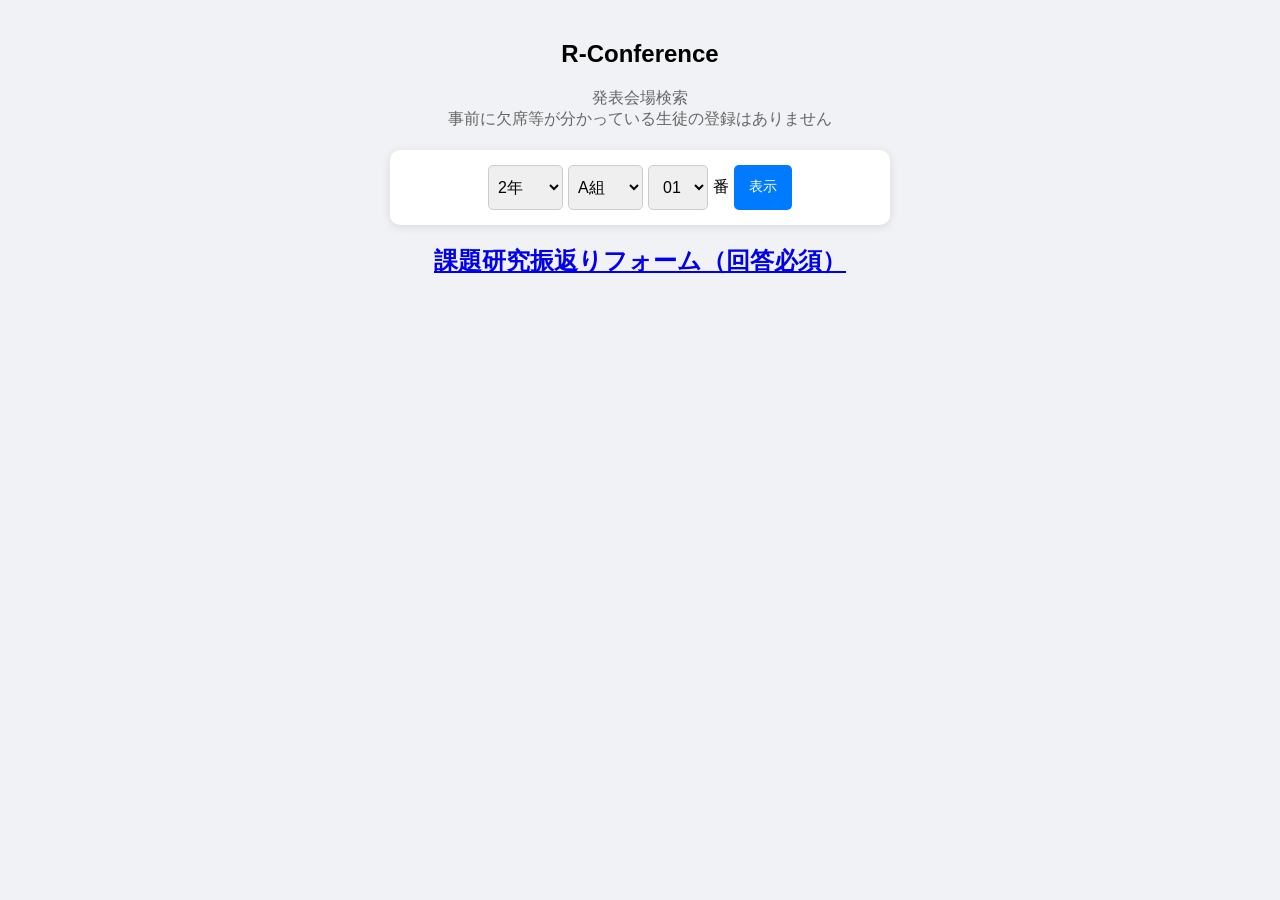
==== index.html @ 88b6d215 "Update index.html" ====
<!DOCTYPE html>
<html lang="ja">
<head>
    <meta charset="UTF-8">
    <meta name="viewport" content="width=device-width, initial-scale=1.0">
    <title>R-Conference 発表会場検索</title>
    <link rel="stylesheet" href="style.css">
</head>
<body>
    <div class="container">
        <h2>R-Conference</h2>
        <p class="subtitle">発表会場検索<br>事前に欠席等が分かっている生徒の登録はありません</p>

        <div class="search-box">
            <select id="grade">
                <option value="2">2年</option>
                <option value="1">1年</option>
            </select>
            <select id="class">
                <option value="A">A組</option>
                <option value="B">B組</option>
                <option value="C">C組</option>
                <option value="D">D組</option>
                <option value="E">E組</option>
                <option value="F">F組</option>
                <option value="G">G組</option>
                <option value="H">H組</option>
                <option value="I">I組</option>
                </select>
            <select id="number">
                <option value="1">01</option>
                <option value="2">02</option>
                <option value="3">03</option>
                <option value="4">04</option>
                <option value="5">05</option>
                <option value="6">06</option>
                <option value="7">07</option>
                <option value="8">08</option>
                <option value="9">09</option>
                <option value="10">10</option>
                <option value="11">11</option>
                <option value="12">12</option>
                <option value="13">13</option>
                <option value="14">14</option>
                <option value="15">15</option>
                <option value="16">16</option>
                <option value="17">17</option>
                <option value="18">18</option>
                <option value="19">19</option>
                <option value="20">20</option>
                <option value="21">21</option>
                <option value="22">22</option>
                <option value="23">23</option>
                <option value="24">24</option>
                <option value="25">25</option>
                <option value="26">26</option>
                <option value="27">27</option>
                <option value="28">28</option>
                <option value="29">29</option>
                <option value="30">30</option>
                <option value="31">31</option>
                <option value="32">32</option>
                <option value="33">33</option>
                <option value="34">34</option>
                <option value="35">35</option>
                <option value="36">36</option>
                <option value="37">37</option>
                <option value="38">38</option>
                <option value="39">39</option>
                <option value="40">40</option>
                <option value="41">41</option>
                <option value="42">42</option>
                </select>番
            <button onclick="search()">表示</button>
        </div>

        <div id="result" class="hidden">
            <div class="session-card">
                <h2>1・2時間目</h2>
                <div class="info"><span class="label">会場:</span> <span id="v12" class="value"></span></div>
                <div class="info"><span class="label">順番:</span> <span id="o12" class="value"></span></div>
                <div class="info"><span class="label">Spot:</span> <span id="s12" class="value"></span></div>
            </div>

            <div class="session-card">
                <h2>3・4時間目</h2>
                <div class="info"><span class="label">会場:</span> <span id="v34" class="value"></span></div>
                <div class="info"><span class="label">順番:</span> <span id="o34" class="value"></span></div>
                <div class="info"><span class="label">Spot:</span> <span id="s34" class="value"></span></div>
            </div>
        </div>
         <div></div>
            <h2><a href="https://forms.gle/bzLGnY5xxruofJt17" target="_blank" class="form-link">課題研究振返りフォーム（回答必須）</a></h2>
         </div>
        <div id="error" class="error hidden">データが見つかりませんでした。</div>
    </div>

    <script src="script.js"></script>
</body>
</html>
---- style.css ----
body { font-family: sans-serif; background-color: #f0f2f5; margin: 0; display: flex; justify-content: center; }
.container { width: 95%; max-width: 500px; padding: 20px; text-align: center; }
h1 { color: #333; margin-bottom: 5px; }
.subtitle { color: #666; margin-bottom: 20px; }

/* 入力エリアを横並びにする設定 */
.search-box { 
    background: white; 
    padding: 15px 10px; 
    border-radius: 10px; 
    box-shadow: 0 2px 10px rgba(0,0,0,0.1); 
    margin-bottom: 20px;
    display: flex; /* 横並びにする */
    flex-wrap: nowrap; /* 折り返さない */
    align-items: center;
    justify-content: center;
    gap: 5px; /* 要素間の隙間 */
}

/* 各入力項目のサイズ微調整 */
select, input { 
    padding: 10px 5px; 
    font-size: 16px; 
    border: 1px solid #ccc; 
    border-radius: 5px; 
    height: 45px;
    box-sizing: border-box;
}

/* 学年とクラスの幅 */
#grade, #class { width: 75px; }

/* 出席番号の幅（ここを小さくしました） */
#number { width: 60px; text-align: center; }

/* ボタンの幅を調整して横に並べる */
button { 
    padding: 0 15px;
    font-size: 14px; 
    background-color: #007bff; 
    color: white; 
    border: none; 
    border-radius: 5px; 
    cursor: pointer; 
    height: 45px;
    white-space: nowrap; /* 改行禁止 */
}

/* 結果表示のカード */
.session-card { background: white; padding: 20px; border-radius: 10px; margin-bottom: 15px; box-shadow: 0 2px 5px rgba(0,0,0,0.05); text-align: left; }
.session-card h2 { margin-top: 0; color: #007bff; border-bottom: 2px solid #007bff; padding-bottom: 5px; font-size: 18px; }
.info { font-size: 20px; margin: 10px 0; display: flex; align-items: baseline; }
.label { font-weight: bold; color: #555; width: 80px; flex-shrink: 0; font-size: 16px; }
.value { font-weight: 800; color: #000; word-break: break-all; }

.hidden { display: none; }
.error { color: red; font-weight: bold; margin-top: 20px; }
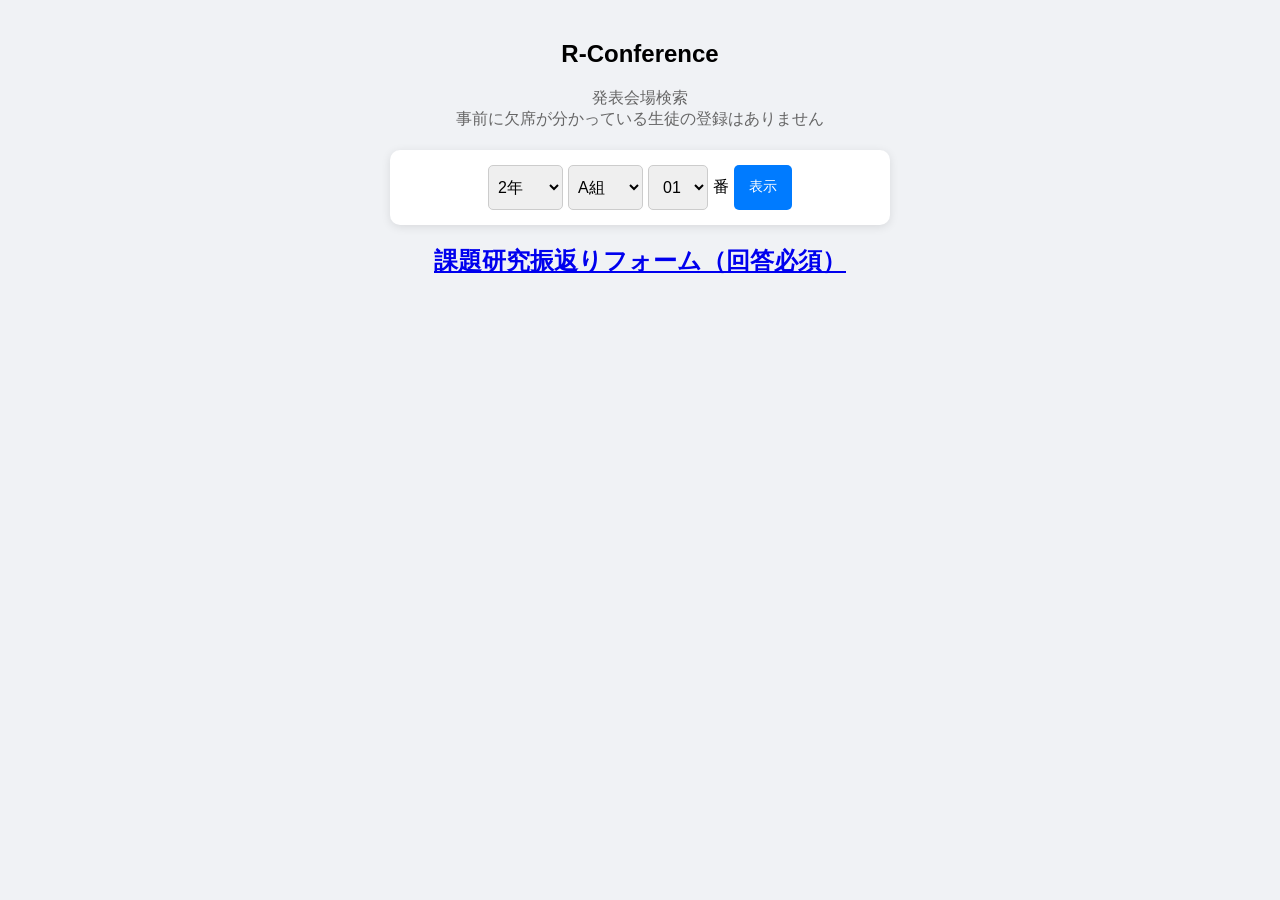
==== commit abe9b415: "Fix subtitle text in index.html" ====
--- a/index.html
+++ b/index.html
@@ -9,7 +9,7 @@
 <body>
     <div class="container">
         <h2>R-Conference</h2>
-        <p class="subtitle">発表会場検索<br>事前に欠席等が分かっている生徒の登録はありません</p>
+        <p class="subtitle">発表会場検索<br>事前に欠席が分かっている生徒の登録はありません</p>
 
         <div class="search-box">
             <select id="grade">
@@ -89,7 +89,7 @@
                 <div class="info"><span class="label">Spot:</span> <span id="s34" class="value"></span></div>
             </div>
         </div>
-         <div></div>
+         <div>
             <h2><a href="https://forms.gle/bzLGnY5xxruofJt17" target="_blank" class="form-link">課題研究振返りフォーム（回答必須）</a></h2>
          </div>
         <div id="error" class="error hidden">データが見つかりませんでした。</div>
@@ -97,4 +97,4 @@
 
     <script src="script.js"></script>
 </body>
-</html>+</html>
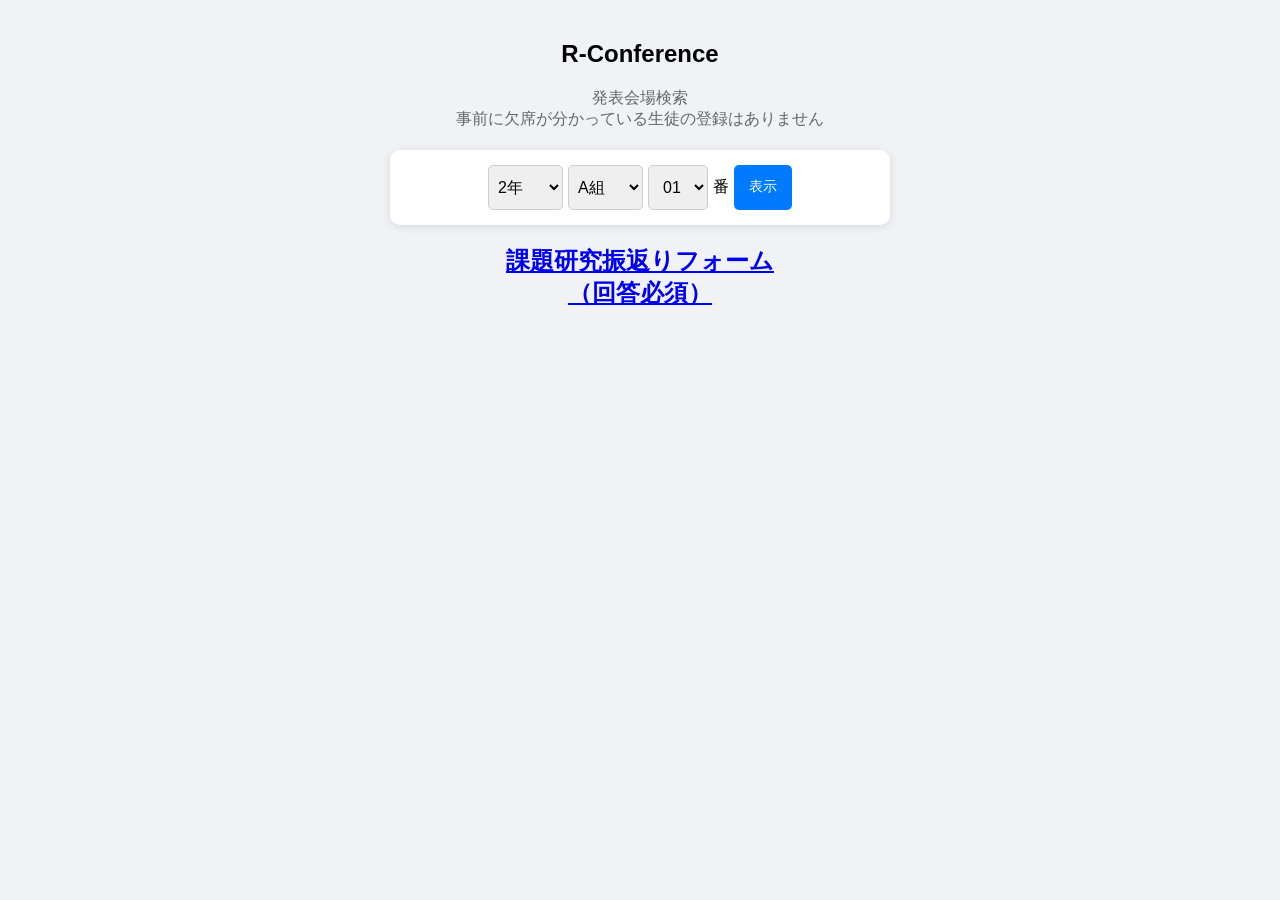
==== commit 2e47bd75: "Update index.html" ====
--- a/index.html
+++ b/index.html
@@ -89,10 +89,10 @@
                 <div class="info"><span class="label">Spot:</span> <span id="s34" class="value"></span></div>
             </div>
         </div>
-         <div>
-            <h2><a href="https://forms.gle/bzLGnY5xxruofJt17" target="_blank" class="form-link">課題研究振返りフォーム（回答必須）</a></h2>
+        <div id="error" class="error hidden">データが見つかりませんでした。</div>
+        <div>
+            <h2><a href="https://forms.gle/bzLGnY5xxruofJt17" target="_blank" class="form-link">課題研究振返りフォーム<br>（回答必須）</a></h2>
          </div>
-        <div id="error" class="error hidden">データが見つかりませんでした。</div>
     </div>
 
     <script src="script.js"></script>
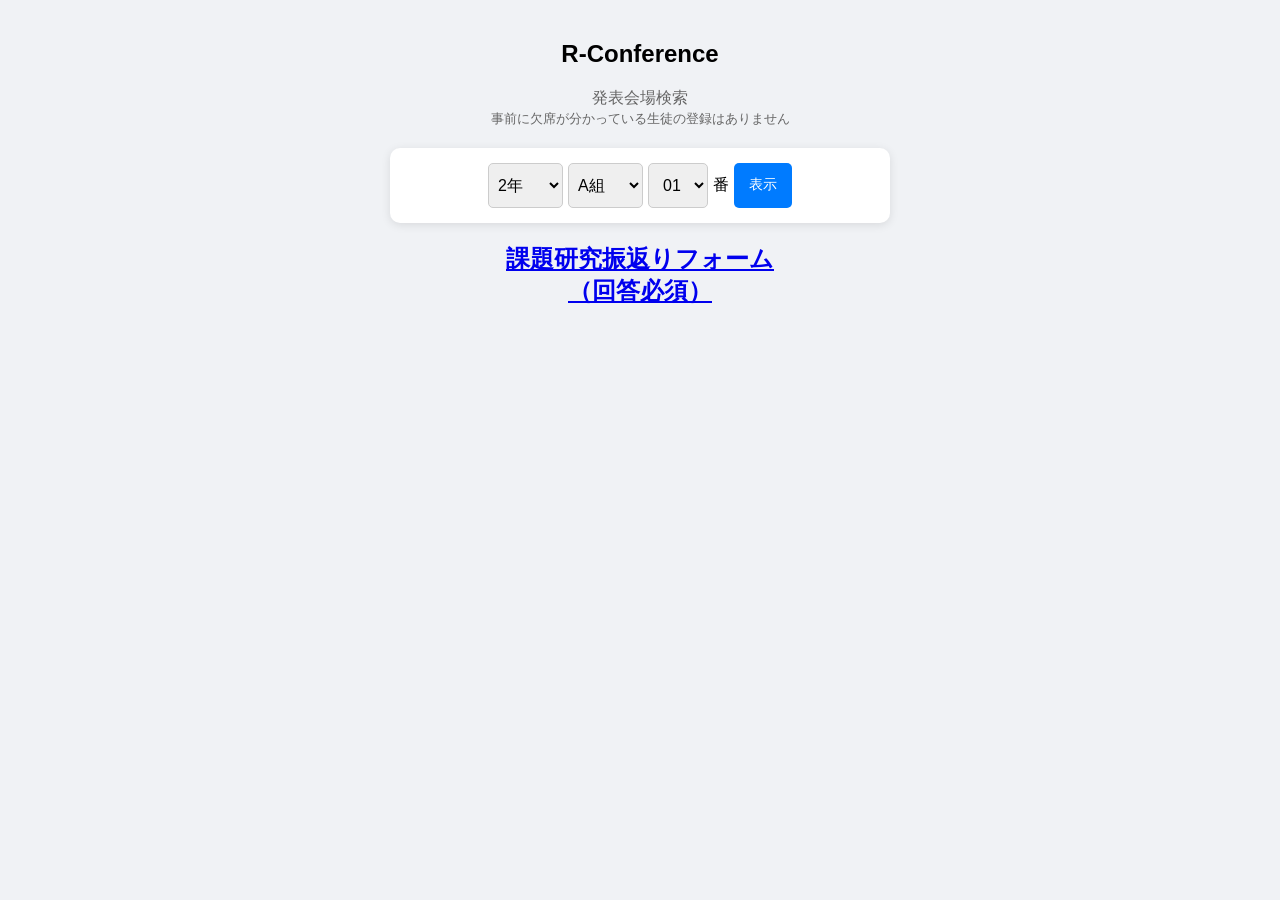
==== commit 1dad26c0: "Update index.html" ====
--- a/index.html
+++ b/index.html
@@ -9,7 +9,7 @@
 <body>
     <div class="container">
         <h2>R-Conference</h2>
-        <p class="subtitle">発表会場検索<br>事前に欠席が分かっている生徒の登録はありません</p>
+        <p class="subtitle">発表会場検索<br><span style="font-size: smaller;">事前に欠席が分かっている生徒の登録はありません</span></p>
 
         <div class="search-box">
             <select id="grade">
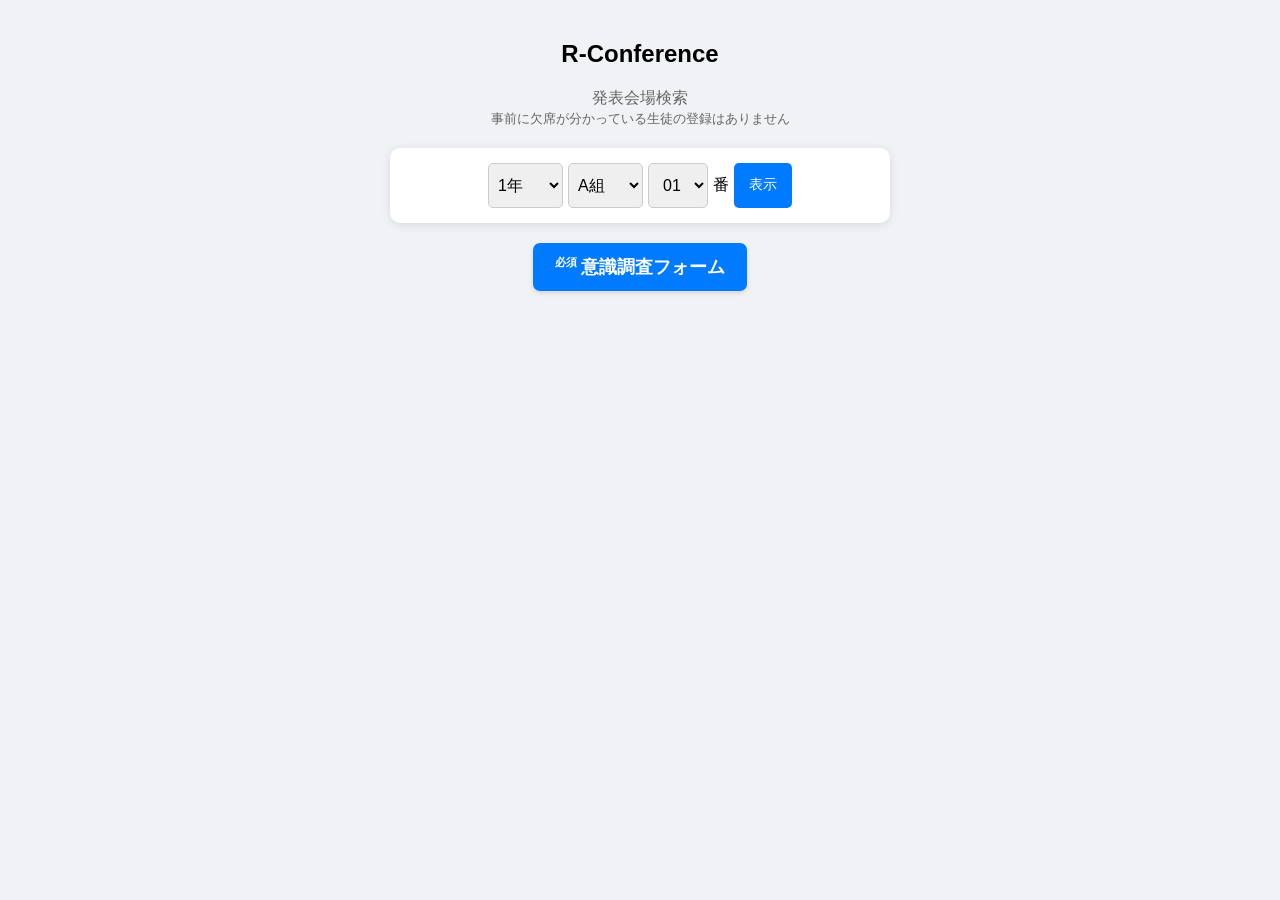
==== commit 90ca23bb: "更新" ====
--- a/index.html
+++ b/index.html
@@ -13,8 +13,9 @@
 
         <div class="search-box">
             <select id="grade">
+                <option value="1">1年</option>
                 <option value="2">2年</option>
-                <option value="1">1年</option>
+                <option value="3">3年</option>
             </select>
             <select id="class">
                 <option value="A">A組</option>
@@ -26,6 +27,7 @@
                 <option value="G">G組</option>
                 <option value="H">H組</option>
                 <option value="I">I組</option>
+                <option value="J">J組</option>
                 </select>
             <select id="number">
                 <option value="1">01</option>
@@ -75,24 +77,70 @@
         </div>
 
         <div id="result" class="hidden">
-            <div class="session-card">
-                <h2>1・2時間目</h2>
-                <div class="info"><span class="label">会場:</span> <span id="v12" class="value"></span></div>
-                <div class="info"><span class="label">順番:</span> <span id="o12" class="value"></span></div>
-                <div class="info"><span class="label">Spot:</span> <span id="s12" class="value"></span></div>
+            <div id="session1" class="session-card">
+                <h2>1時間目</h2>
+                <div class="session-details">
+                    <div class="info"><span class="label">会場</span><span id="v1" class="value venue-value"></span></div>
+                    <div class="info table-info"><span class="label">テーブルNo.</span><span id="t1" class="value table-value"></span></div>
+                    <div class="info seat-info"><span class="label">テーブル指定席</span><div id="seat1" class="seat-map"></div></div>
+                    <div class="info free-seating-info"><span id="freeSeat1" class="label">自由座席</span></div>
+                </div>
+                <div id="special1" class="special-session hidden">
+                    <strong>高3代表セッション</strong>
+                    <a href="https://forms.gle/dqdXae6LUykyhffv5" target="_blank" rel="noopener noreferrer"><sup>必須</sup>質問・感想フォーム記入</a>
+                    <span class="representative-label">代表発表</span>
+                </div>
             </div>
 
-            <div class="session-card">
-                <h2>3・4時間目</h2>
-                <div class="info"><span class="label">会場:</span> <span id="v34" class="value"></span></div>
-                <div class="info"><span class="label">順番:</span> <span id="o34" class="value"></span></div>
-                <div class="info"><span class="label">Spot:</span> <span id="s34" class="value"></span></div>
+            <div id="session2" class="session-card">
+                <h2>2時間目</h2>
+                <div class="session-details">
+                    <div class="info"><span class="label">会場</span><span id="v2" class="value venue-value"></span></div>
+                    <div class="info table-info"><span class="label">テーブルNo.</span><span id="t2" class="value table-value"></span></div>
+                    <div class="info seat-info"><span class="label">テーブル指定席</span><div id="seat2" class="seat-map"></div></div>
+                    <div class="info free-seating-info"><span id="freeSeat2" class="label">自由座席</span></div>
+                </div>
+                <div id="special2" class="special-session hidden">
+                    <strong>高3代表セッション</strong>
+                    <a href="https://forms.gle/dqdXae6LUykyhffv5" target="_blank" rel="noopener noreferrer"><sup>必須</sup>質問・感想フォーム記入</a>
+                    <span class="representative-label">代表発表</span>
+                </div>
+            </div>
+
+            <div id="session3" class="session-card">
+                <h2>3時間目</h2>
+                <div class="session-details">
+                    <div class="info"><span class="label">会場</span><span id="v3" class="value venue-value"></span></div>
+                    <div class="info table-info"><span class="label">テーブルNo.</span><span id="t3" class="value table-value"></span></div>
+                    <div class="info seat-info"><span class="label">テーブル指定席</span><div id="seat3" class="seat-map"></div></div>
+                    <div class="info free-seating-info"><span id="freeSeat3" class="label">自由座席</span></div>
+                </div>
+                <div id="special3" class="special-session hidden">
+                    <strong>高3代表セッション</strong>
+                    <a href="https://forms.gle/dqdXae6LUykyhffv5" target="_blank" rel="noopener noreferrer"><sup>必須</sup>質問・感想フォーム記入</a>
+                    <span class="representative-label">代表発表</span>
+                </div>
+            </div>
+
+            <div id="session4" class="session-card">
+                <h2>4時間目</h2>
+                <div class="session-details">
+                    <div class="info"><span class="label">会場</span><span id="v4" class="value venue-value"></span></div>
+                    <div class="info table-info"><span class="label">テーブルNo.</span><span id="t4" class="value table-value"></span></div>
+                    <div class="info seat-info"><span class="label">テーブル指定席</span><div id="seat4" class="seat-map"></div></div>
+                    <div class="info free-seating-info"><span id="freeSeat4" class="label">自由座席</span></div>
+                </div>
+                <div id="special4" class="special-session hidden">
+                    <strong>高3代表セッション</strong>
+                    <a href="https://forms.gle/dqdXae6LUykyhffv5" target="_blank" rel="noopener noreferrer"><sup>必須</sup>質問・感想フォーム記入</a>
+                    <span class="representative-label">代表発表</span>
+                </div>
             </div>
         </div>
         <div id="error" class="error hidden">データが見つかりませんでした。</div>
-        <div>
-            <h2><a href="https://forms.gle/bzLGnY5xxruofJt17" target="_blank" class="form-link">課題研究振返りフォーム<br>（回答必須）</a></h2>
-         </div>
+        <div class="survey-section">
+            <a href="https://forms.gle/bHiRUAzHUN7BMuE66" target="_blank" rel="noopener noreferrer" class="survey-button"><sup>必須</sup>意識調査フォーム</a>
+        </div>
     </div>
 
     <script src="script.js"></script>
--- a/style.css
+++ b/style.css
@@ -47,11 +47,115 @@
 }
 
 /* 結果表示のカード */
-.session-card { background: white; padding: 20px; border-radius: 10px; margin-bottom: 15px; box-shadow: 0 2px 5px rgba(0,0,0,0.05); text-align: left; }
-.session-card h2 { margin-top: 0; color: #007bff; border-bottom: 2px solid #007bff; padding-bottom: 5px; font-size: 18px; }
-.info { font-size: 20px; margin: 10px 0; display: flex; align-items: baseline; }
-.label { font-weight: bold; color: #555; width: 80px; flex-shrink: 0; font-size: 16px; }
-.value { font-weight: 800; color: #000; word-break: break-all; }
+.session-card { background: white; padding: 12px 14px; border-radius: 10px; margin-bottom: 10px; box-shadow: 0 2px 5px rgba(0,0,0,0.05); text-align: left; }
+.session-card h2 { margin: 0 0 8px; color: #007bff; border-bottom: 2px solid #007bff; padding-bottom: 4px; font-size: 18px; }
+.session-details { display: grid; grid-template-columns: minmax(0, 1fr) 78px minmax(92px, 1fr); gap: 8px; align-items: start; }
+.info { min-width: 0; display: flex; flex-direction: column; margin: 0; }
+.label { font-weight: bold; color: #555; font-size: 13px; }
+.value { font-weight: 800; color: #000; overflow-wrap: anywhere; line-height: 1.15; }
+.venue-value { margin-top: 6px; font-size: 22px; }
+.table-info { align-items: center; text-align: center; }
+.table-value { margin-top: 3px; font-size: 30px; }
+.seat-info { align-items: flex-end; }
+.seat-map {
+    display: grid;
+    grid-template-columns: repeat(2, 1fr);
+    gap: 3px;
+    width: 92px;
+    box-sizing: border-box;
+    padding: 4px;
+    border-radius: 5px;
+    background: #f8f9fa;
+}
+.seat-cell {
+    display: grid;
+    place-items: center;
+    width: 100%;
+    height: 24px;
+    box-sizing: border-box;
+    border: 1px solid #aaa;
+    border-radius: 3px;
+    background: white;
+    color: #777;
+    font-size: 13px;
+    font-weight: 700;
+}
+.seat-cell.selected {
+    border: 2px solid #0056b3;
+    background: #007bff;
+    color: white;
+    font-size: 17px;
+    line-height: 1;
+    box-shadow: 0 0 0 2px rgba(0, 123, 255, .2);
+}
+.free-seating-info { display: none; }
+.representative-session .table-info,
+.representative-session .seat-info { display: none; }
+.representative-session .free-seating-info {
+    display: flex;
+    grid-column: 3;
+    align-items: flex-end;
+}
+.special-session {
+    display: flex;
+    align-items: center;
+    justify-content: space-between;
+    gap: 12px;
+    margin-top: 10px;
+    padding-top: 10px;
+    border-top: 1px solid #d8dee4;
+}
+.special-session strong { color: #333; font-size: 17px; }
+.special-session a {
+    flex-shrink: 0;
+    padding: 8px 10px;
+    border-radius: 6px;
+    background: #007bff;
+    color: white;
+    font-size: 14px;
+    font-weight: bold;
+    text-decoration: none;
+}
+.special-session a:hover { background: #0056b3; }
+.special-session a sup {
+    margin-right: 3px;
+    font-size: 10px;
+}
+.representative-label { display: none; }
+.third-grade-representative .free-seating-info .label {
+    color: #9a6700;
+    font-size: 16px;
+}
+.third-grade-representative .special-session a { display: none; }
+.third-grade-representative .representative-label {
+    display: inline-block;
+    flex-shrink: 0;
+    color: #b45309;
+    font-size: 18px;
+    font-weight: 800;
+}
+
+@media (max-width: 380px) {
+    .special-session { align-items: stretch; flex-direction: column; }
+    .special-session a { text-align: center; }
+}
 
 .hidden { display: none; }
-.error { color: red; font-weight: bold; margin-top: 20px; }+.error { color: red; font-weight: bold; margin-top: 20px; }
+.survey-section { margin-top: 20px; }
+.survey-button {
+    display: inline-block;
+    padding: 12px 22px;
+    border-radius: 7px;
+    background: #007bff;
+    color: white;
+    font-size: 18px;
+    font-weight: bold;
+    text-decoration: none;
+    box-shadow: 0 2px 5px rgba(0, 0, 0, .12);
+}
+.survey-button:hover { background: #0056b3; }
+.survey-button sup {
+    margin-right: 4px;
+    font-size: 11px;
+}
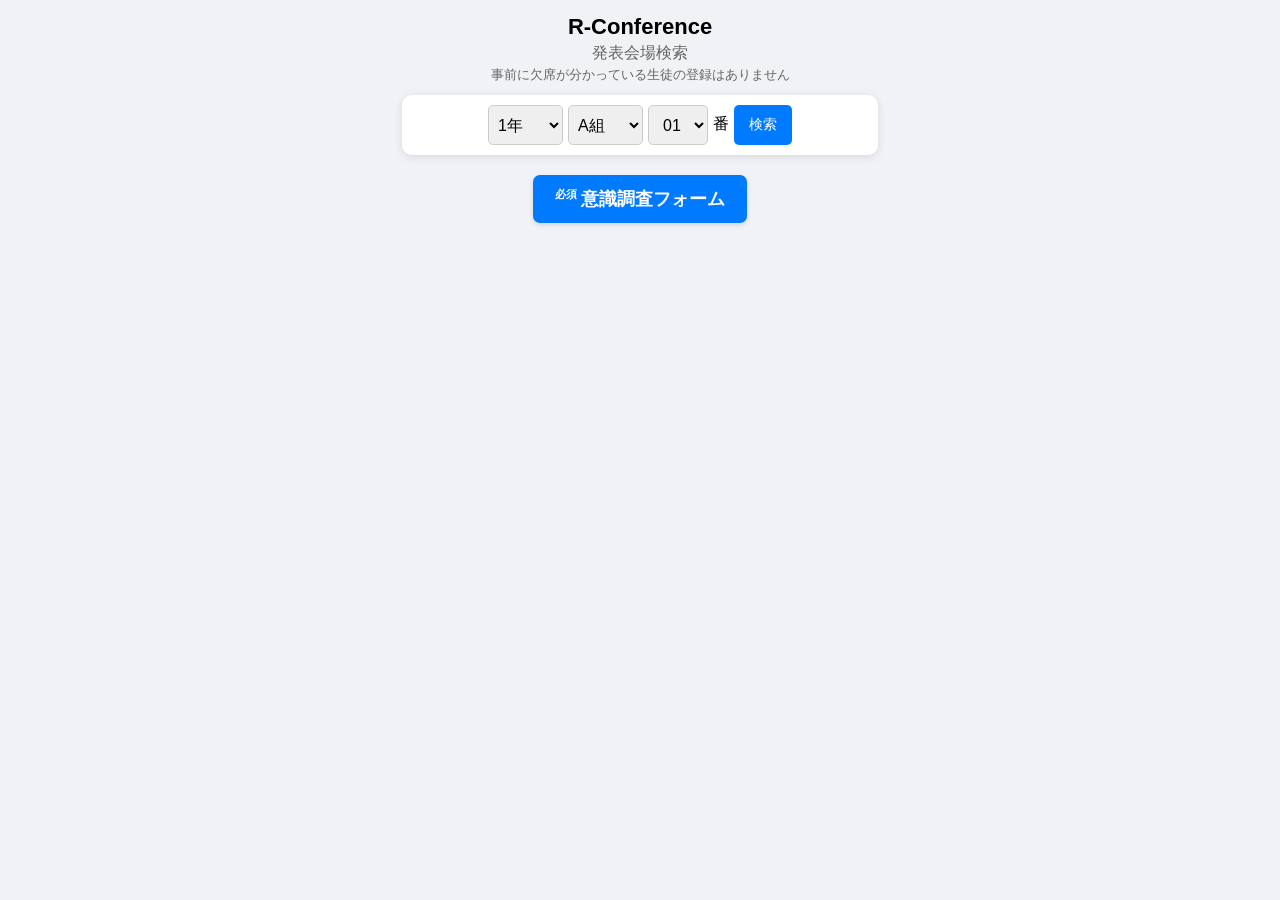
==== commit 70f3983a: "更新" ====
--- a/index.html
+++ b/index.html
@@ -8,7 +8,7 @@
 </head>
 <body>
     <div class="container">
-        <h2>R-Conference</h2>
+        <h2 class="site-title">R-Conference</h2>
         <p class="subtitle">発表会場検索<br><span style="font-size: smaller;">事前に欠席が分かっている生徒の登録はありません</span></p>
 
         <div class="search-box">
@@ -73,10 +73,11 @@
                 <option value="41">41</option>
                 <option value="42">42</option>
                 </select>番
-            <button onclick="search()">表示</button>
+            <button onclick="search()">検索</button>
         </div>
 
         <div id="result" class="hidden">
+            <p id="currentStudent" class="current-student"></p>
             <div id="session1" class="session-card">
                 <h2>1時間目</h2>
                 <div class="session-details">
--- a/style.css
+++ b/style.css
@@ -1,15 +1,16 @@
 body { font-family: sans-serif; background-color: #f0f2f5; margin: 0; display: flex; justify-content: center; }
-.container { width: 95%; max-width: 500px; padding: 20px; text-align: center; }
+.container { width: 95%; max-width: 500px; box-sizing: border-box; padding: 12px; text-align: center; }
 h1 { color: #333; margin-bottom: 5px; }
-.subtitle { color: #666; margin-bottom: 20px; }
+.site-title { margin: 2px 0 3px; font-size: 22px; line-height: 1.2; }
+.subtitle { color: #666; margin: 0 0 10px; line-height: 1.3; }
 
 /* 入力エリアを横並びにする設定 */
 .search-box { 
     background: white; 
-    padding: 15px 10px; 
+    padding: 10px; 
     border-radius: 10px; 
     box-shadow: 0 2px 10px rgba(0,0,0,0.1); 
-    margin-bottom: 20px;
+    margin-bottom: 10px;
     display: flex; /* 横並びにする */
     flex-wrap: nowrap; /* 折り返さない */
     align-items: center;
@@ -23,7 +24,7 @@
     font-size: 16px; 
     border: 1px solid #ccc; 
     border-radius: 5px; 
-    height: 45px;
+    height: 40px;
     box-sizing: border-box;
 }
 
@@ -42,18 +43,25 @@
     border: none; 
     border-radius: 5px; 
     cursor: pointer; 
-    height: 45px;
+    height: 40px;
     white-space: nowrap; /* 改行禁止 */
 }
 
 /* 結果表示のカード */
 .session-card { background: white; padding: 12px 14px; border-radius: 10px; margin-bottom: 10px; box-shadow: 0 2px 5px rgba(0,0,0,0.05); text-align: left; }
 .session-card h2 { margin: 0 0 8px; color: #007bff; border-bottom: 2px solid #007bff; padding-bottom: 4px; font-size: 18px; }
-.session-details { display: grid; grid-template-columns: minmax(0, 1fr) 78px minmax(92px, 1fr); gap: 8px; align-items: start; }
+.current-student {
+    margin: 0 4px 4px;
+    color: #666;
+    font-size: 12px;
+    font-weight: bold;
+    text-align: center;
+}
+.session-details { display: grid; grid-template-columns: minmax(0, 1.25fr) 78px minmax(92px, 1fr); gap: 8px; align-items: start; }
 .info { min-width: 0; display: flex; flex-direction: column; margin: 0; }
 .label { font-weight: bold; color: #555; font-size: 13px; }
 .value { font-weight: 800; color: #000; overflow-wrap: anywhere; line-height: 1.15; }
-.venue-value { margin-top: 6px; font-size: 22px; }
+.venue-value { margin-top: 6px; font-size: clamp(18px, 5.3vw, 22px); white-space: nowrap; }
 .table-info { align-items: center; text-align: center; }
 .table-value { margin-top: 3px; font-size: 30px; }
 .seat-info { align-items: flex-end; }
@@ -136,6 +144,14 @@
 }
 
 @media (max-width: 380px) {
+    .container { width: 100%; padding: 7px 9px; }
+    .site-title { font-size: 20px; }
+    .subtitle { margin-bottom: 7px; font-size: 14px; }
+    .search-box { padding: 7px 6px; margin-bottom: 8px; }
+    .session-card { padding: 9px 11px; margin-bottom: 7px; }
+    .session-card h2 { margin-bottom: 6px; }
+    .seat-cell { height: 21px; }
+    .seat-map { gap: 2px; padding: 3px; }
     .special-session { align-items: stretch; flex-direction: column; }
     .special-session a { text-align: center; }
 }
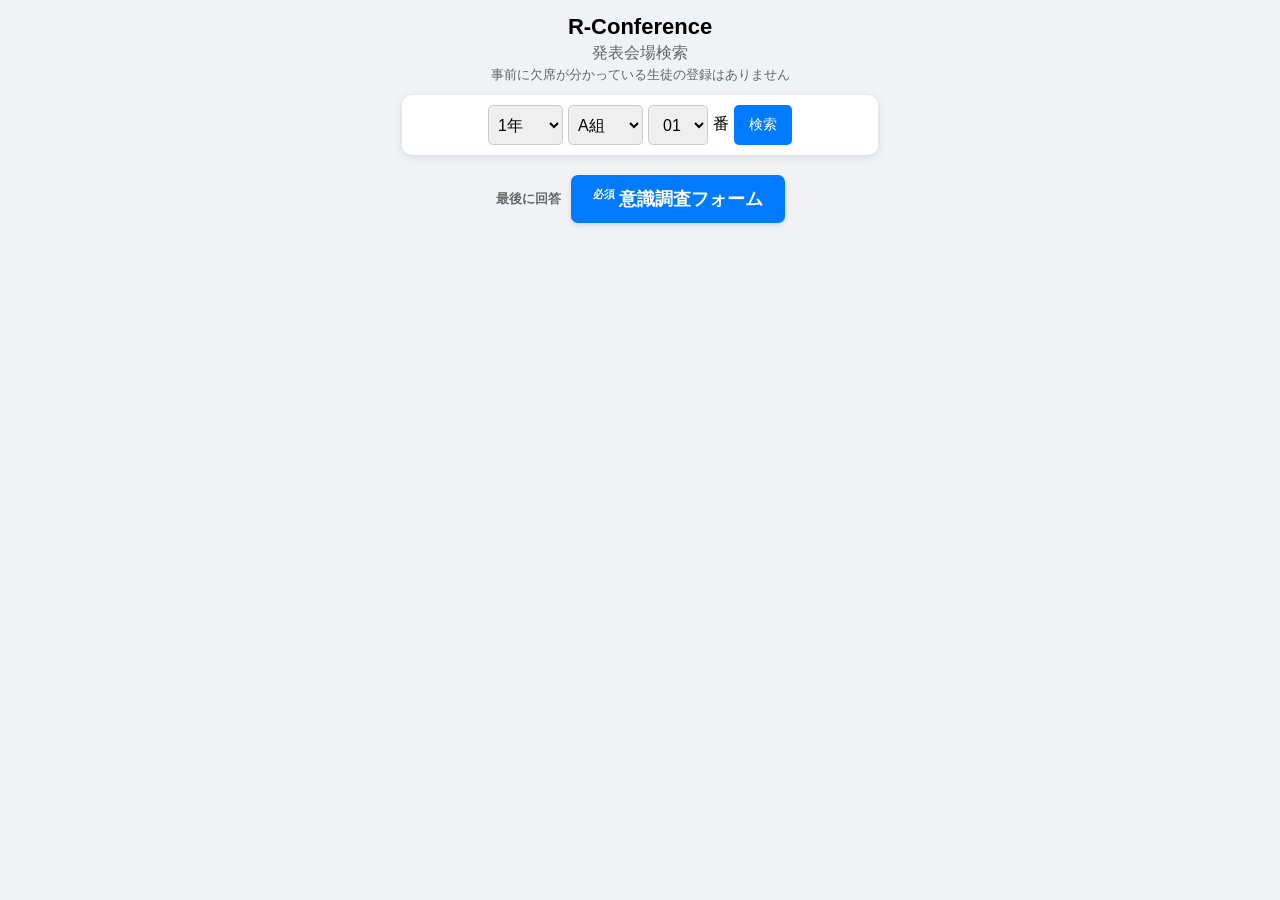
==== commit cb8eb282: "更新" ====
--- a/index.html
+++ b/index.html
@@ -88,7 +88,7 @@
                 </div>
                 <div id="special1" class="special-session hidden">
                     <strong>高3代表セッション</strong>
-                    <a href="https://forms.gle/dqdXae6LUykyhffv5" target="_blank" rel="noopener noreferrer"><sup>必須</sup>質問・感想フォーム記入</a>
+                    <a href="https://forms.gle/dqdXae6LUykyhffv5" target="_blank" rel="noopener noreferrer"><sup>必須</sup>質問・感想記入</a>
                     <span class="representative-label">代表発表</span>
                 </div>
             </div>
@@ -103,7 +103,7 @@
                 </div>
                 <div id="special2" class="special-session hidden">
                     <strong>高3代表セッション</strong>
-                    <a href="https://forms.gle/dqdXae6LUykyhffv5" target="_blank" rel="noopener noreferrer"><sup>必須</sup>質問・感想フォーム記入</a>
+                    <a href="https://forms.gle/dqdXae6LUykyhffv5" target="_blank" rel="noopener noreferrer"><sup>必須</sup>質問・感想記入</a>
                     <span class="representative-label">代表発表</span>
                 </div>
             </div>
@@ -118,7 +118,7 @@
                 </div>
                 <div id="special3" class="special-session hidden">
                     <strong>高3代表セッション</strong>
-                    <a href="https://forms.gle/dqdXae6LUykyhffv5" target="_blank" rel="noopener noreferrer"><sup>必須</sup>質問・感想フォーム記入</a>
+                    <a href="https://forms.gle/dqdXae6LUykyhffv5" target="_blank" rel="noopener noreferrer"><sup>必須</sup>質問・感想記入</a>
                     <span class="representative-label">代表発表</span>
                 </div>
             </div>
@@ -133,13 +133,14 @@
                 </div>
                 <div id="special4" class="special-session hidden">
                     <strong>高3代表セッション</strong>
-                    <a href="https://forms.gle/dqdXae6LUykyhffv5" target="_blank" rel="noopener noreferrer"><sup>必須</sup>質問・感想フォーム記入</a>
+                    <a href="https://forms.gle/dqdXae6LUykyhffv5" target="_blank" rel="noopener noreferrer"><sup>必須</sup>質問・感想記入</a>
                     <span class="representative-label">代表発表</span>
                 </div>
             </div>
         </div>
         <div id="error" class="error hidden">データが見つかりませんでした。</div>
         <div class="survey-section">
+            <span class="survey-note">最後に回答</span>
             <a href="https://forms.gle/bHiRUAzHUN7BMuE66" target="_blank" rel="noopener noreferrer" class="survey-button"><sup>必須</sup>意識調査フォーム</a>
         </div>
     </div>
--- a/style.css
+++ b/style.css
@@ -158,7 +158,19 @@
 
 .hidden { display: none; }
 .error { color: red; font-weight: bold; margin-top: 20px; }
-.survey-section { margin-top: 20px; }
+.survey-section {
+    display: flex;
+    align-items: center;
+    justify-content: center;
+    gap: 10px;
+    margin-top: 20px;
+}
+.survey-note {
+    color: #666;
+    font-size: 13px;
+    font-weight: bold;
+    white-space: nowrap;
+}
 .survey-button {
     display: inline-block;
     padding: 12px 22px;
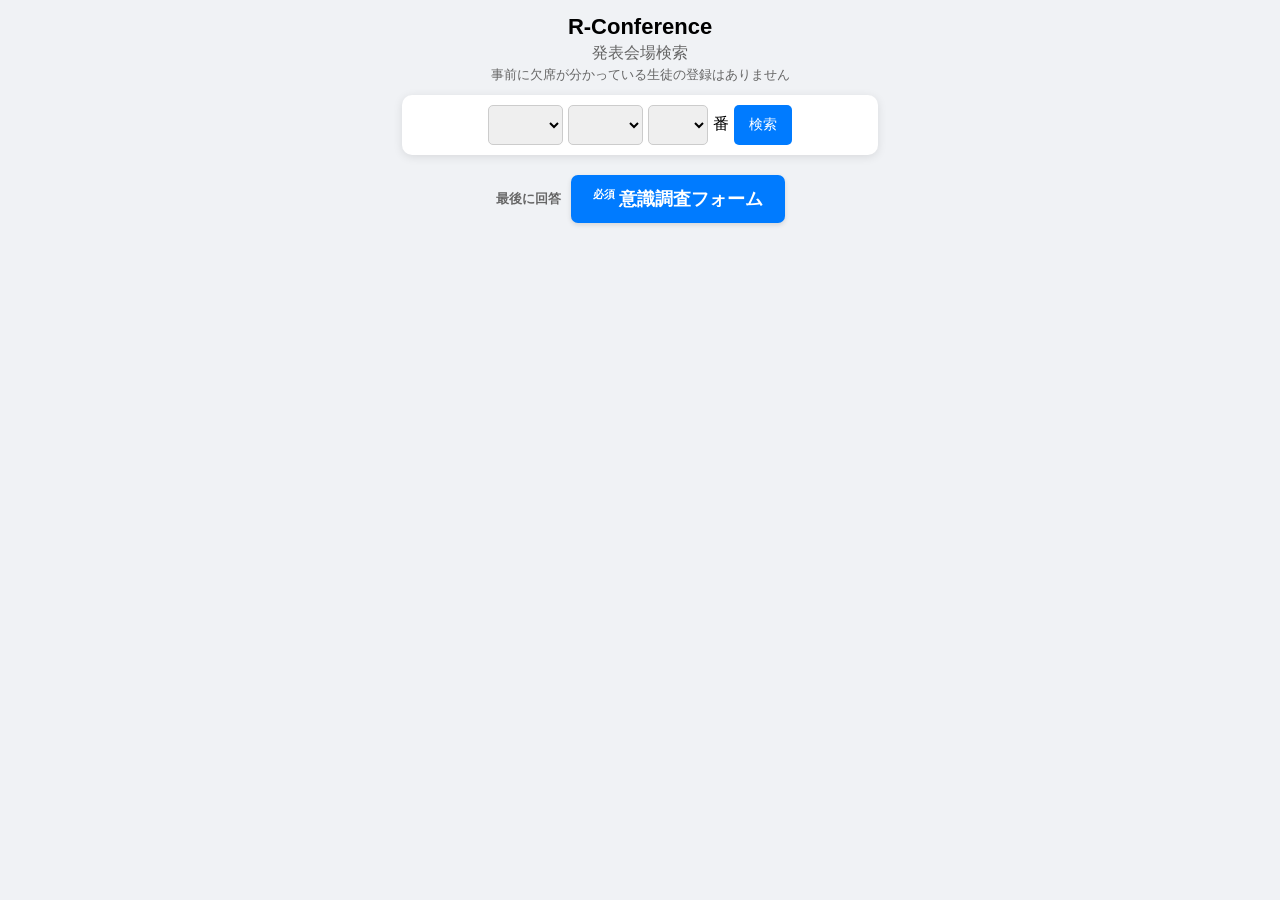
==== commit 673abd63: "更新" ====
--- a/index.html
+++ b/index.html
@@ -13,11 +13,13 @@
 
         <div class="search-box">
             <select id="grade">
+                <option class="placeholder-option" value="" selected disabled hidden></option>
                 <option value="1">1年</option>
                 <option value="2">2年</option>
                 <option value="3">3年</option>
             </select>
             <select id="class">
+                <option class="placeholder-option" value="" selected disabled hidden></option>
                 <option value="A">A組</option>
                 <option value="B">B組</option>
                 <option value="C">C組</option>
@@ -30,6 +32,7 @@
                 <option value="J">J組</option>
                 </select>
             <select id="number">
+                <option class="placeholder-option" value="" selected disabled hidden></option>
                 <option value="1">01</option>
                 <option value="2">02</option>
                 <option value="3">03</option>
--- a/style.css
+++ b/style.css
@@ -64,37 +64,108 @@
 .venue-value { margin-top: 6px; font-size: clamp(18px, 5.3vw, 22px); white-space: nowrap; }
 .table-info { align-items: center; text-align: center; }
 .table-value { margin-top: 3px; font-size: 30px; }
-.seat-info { align-items: flex-end; }
+.seat-info { align-items: center; }
 .seat-map {
     display: grid;
     grid-template-columns: repeat(2, 1fr);
-    gap: 3px;
-    width: 92px;
+    gap: 0;
+    width: 48px;
     box-sizing: border-box;
-    padding: 4px;
-    border-radius: 5px;
-    background: #f8f9fa;
+    padding: 0;
+    background: white;
 }
 .seat-cell {
     display: grid;
     place-items: center;
     width: 100%;
-    height: 24px;
+    height: auto;
+    aspect-ratio: 1;
     box-sizing: border-box;
-    border: 1px solid #aaa;
-    border-radius: 3px;
+    border: 1.2px solid #31596b;
+    border-radius: 0;
     background: white;
     color: #777;
     font-size: 13px;
     font-weight: 700;
 }
+.seat-cell:nth-child(even) { border-left: 0; }
+.seat-cell:nth-child(n+3) { border-top: 0; }
 .seat-cell.selected {
     border: 2px solid #0056b3;
     background: #007bff;
     color: white;
     font-size: 17px;
     line-height: 1;
-    box-shadow: 0 0 0 2px rgba(0, 123, 255, .2);
+}
+.seat-map.hex-seat-map {
+    display: block;
+    width: 92px;
+    height: 84px;
+    padding: 0;
+    background: transparent;
+}
+.hex-seat-svg {
+    display: block;
+    width: 84px;
+    height: 84px;
+    margin: 0 auto;
+    overflow: visible;
+}
+.hex-seat-section {
+    fill: white;
+    stroke: #31596b;
+    stroke-width: 1.2;
+    stroke-linejoin: round;
+}
+.hex-seat-section.selected {
+    fill: #007bff;
+    stroke: #0056b3;
+}
+.hex-seat-star {
+    fill: white;
+    font-size: 18px;
+    font-weight: bold;
+    text-anchor: middle;
+    dominant-baseline: central;
+}
+.seat-map.round-seat-map {
+    display: block;
+    width: 92px;
+    height: 70px;
+    padding: 0;
+    background: transparent;
+}
+.round-seat-svg {
+    display: block;
+    width: 92px;
+    height: 70px;
+    overflow: visible;
+}
+.round-table {
+    fill: white;
+    stroke: #333;
+    stroke-width: 1.5;
+}
+.round-table-divider {
+    stroke: #333;
+    stroke-width: 1.5;
+}
+.round-seat {
+    fill: white;
+    stroke: #31596b;
+    stroke-width: 1.5;
+}
+.round-seat.selected {
+    fill: #007bff;
+    stroke: #0056b3;
+    stroke-width: 2;
+}
+.round-seat-star {
+    fill: white;
+    font-size: 18px;
+    font-weight: bold;
+    text-anchor: middle;
+    dominant-baseline: central;
 }
 .free-seating-info { display: none; }
 .representative-session .table-info,
@@ -150,8 +221,8 @@
     .search-box { padding: 7px 6px; margin-bottom: 8px; }
     .session-card { padding: 9px 11px; margin-bottom: 7px; }
     .session-card h2 { margin-bottom: 6px; }
-    .seat-cell { height: 21px; }
-    .seat-map { gap: 2px; padding: 3px; }
+    .seat-cell { height: auto; }
+    .seat-map { gap: 0; padding: 0; }
     .special-session { align-items: stretch; flex-direction: column; }
     .special-session a { text-align: center; }
 }
